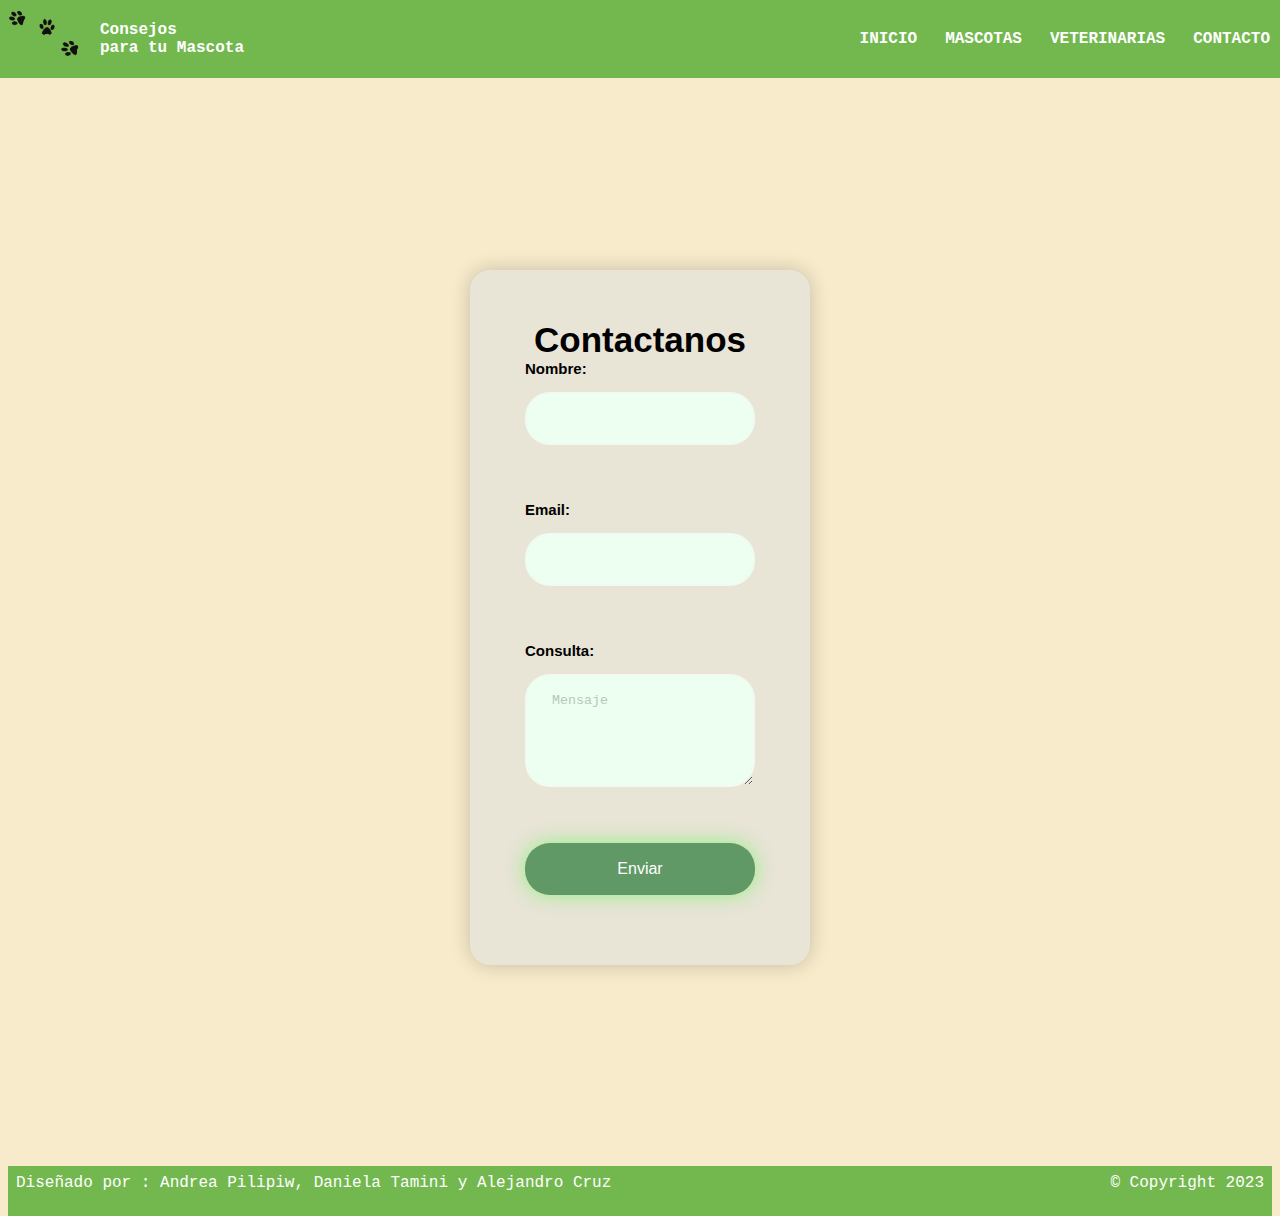
==== contacto.html @ 52b4cbc0 "correccion de footer" ====
<!DOCTYPE html>
<html lang="en">
<head>
    <meta charset="UTF-8">
    <meta http-equiv="X-UA-Compatible" content="IE=edge">
    <meta name="viewport" content="width=device-width, initial-scale=1.0">
    <title>Consejos para tu Mascota</title>
    <link rel="shortcut icon" href="img/faviconHuella.png" type="image/x-icon">
    <link rel="stylesheet" href="css/estiloFormulario.css">
</head>
<body>
    <nav>
        <div>
            <div class="logo">
                <a href="inicio.html" >
                    <img src="img/logoHuellas.png" alt="Logo Huellas" width="100px">
                </a>
            </div>
            <div class="nombreLogo">
                <h4>Consejos<br>para tu Mascota</h4>
            </div>
        </div>
        <div >
            <ul class="navMenu">
                <li class="navLista"><a href="inicio.html" target="_blank">INICIO</a></li>
                <li class="navLista"><a href="inicio.html #bannerMascotas" target="_blank"> MASCOTAS </a></li>
                <li class="navLista"><a href="veterinarias.html" target="_blank">VETERINARIAS</a></li>
                <li class="navLista"><a href="#" >CONTACTO</a></li>
            </ul>
        </div>
    </nav>
    <main class="Contacto"> 
        <form>
            <h2>Contactanos</h2>
            <div class="input-group">
             <label for="lname">Nombre:</label>
             <input type="text" id="name" name="name"><br><br>
             <label for="email">Email:</label>
             <input type="email" id="email" name="email"><br><br>
             <label for="Consulta">Consulta:</label>
             <textarea type="Consulta" id="Consulta" name="Consulta" cols="30" rows="5" placeholder="Mensaje"></textarea><br><br>
             <input class="btn" type="submit" value="Enviar">
            </div>
        </form>
    </main>
    <footer>
        <div class="contenedorFooter">
           <div class="footerIntegrantes">
                <p>Diseñado por : Andrea Pilipiw, Daniela Tamini y Alejandro Cruz</p>
           </div>
            <div class="footerRedes">
                <p>© Copyright 2023 </p>
            </div>
        </div>
    </footer>
</body>
</html>
---- css/estiloFormulario.css ----
* {
    margin:0;
    box-sizing: border-box;
    
}

html {
    font-size: 1rem;
    height: 100%;
    font-family: 'Courier New', Courier, monospace;
    background-color: rgb(247, 235, 203);
}

/* BARRA DE NAVEGACION */
nav {
    background:#62b13ee1;
    color:white;
    display: flex;
    justify-content: space-between;
    top: 0;
}
nav div {
    /* border: 2px violet solid; */
    display: flex;
    align-items: center;
}

.navMenu {
    display: flex;
    list-style: none;
    align-items: center;
    color:white;
    gap: 0.5rem;
    font-weight: bold;
}

.navLista {
    display: inline-block;
    padding: 10px;
}

.navLista:hover {
    background-color:rgb(157, 216, 171) ;
    box-shadow:2px 2px 10px rgb(0,0,0,0.5);
    border-radius: 10px;
}

.navLista a{
    text-decoration: none;
    color:white;
}

/* estilos contenido  */

body, main, footer {
    min-height: 50px;
    margin: 0;
    min-width: 400px;
    
}

main>div {
    /* border: 2px green solid; */
    margin: 0.5rem;
    min-width: 400px;
}

section>img {
    /* border: 2px yellow solid; */
    margin: 0.5rem;
    min-width: 400px;
}

section>h3 {
    /* border: 2px yellow solid; */
    margin: 0.5rem;
    min-width: 400px;
}

section>article {
    /* border: 2px yellow solid; */
    margin: 0.5rem;
    min-width: 400px;
}
/* logo y menu */
header a{
    color: white;
    text-decoration: none;
}

header a:hover{
    color:black;
}

.headerLogo{
    display: inline-block;
    background-color:#9DC08B;

}
header{
    background-color:#9DC08B;
}
.headerLogo a img{
    width: 10%;
}
.headerNombre {
    position: relative;
    display: inline-block;
    background-color:#9DC08B;
}
h3{
    font-size: 15px;
}
.headerMenu {
    left: auto;
    position: relative;
    top: auto;
    width: auto;
    display: inline-block;
    margin: 0.5rem 0 0.5rem 20rem;
}

.headerMenu ul {
    list-style: none;
   
}

.headerMenu li {
    background-color:#9DC08B;
    float: left;
    text-align: center;
  /* margin: 0 0.3rem 0; */
    padding: 0.5rem;
} 
 
 /* Formulario */
  .Contacto{
    font-family: Arial, Helvetica, sans-serif;
    min-height: 120vh;
    display: flex;
    align-items: center;
    justify-content: center;
}
form{
    padding: 50px 55px;
    box-shadow: 0 0 20px rgba(0,0,0,0.2);
    border-radius: 20px;
    text-align: center;
    width: 340px;
    background-color: rgb(232, 228, 214);
}
.input-group{
    display: flex;
    flex-direction: column;
    text-align: left;
}
h2{
    color: black;
    font-size: 35px;
}

label{
    color: black;
    font-size: 15px;
    font-weight: 600;
    margin-bottom: 15px;
}
input,textarea{
    padding: 17px 25px;
    border-radius: 25px;
    margin-bottom: 20px;
    background-color: #EDFFF0;
    border: 2px solid #F0FAF1;
    color: black;
    outline:none;
}
input::placeholder, textarea::placeholder{
    color:#b5cab6
}

.form-txt{
    margin-bottom: 30px;
    display: flex;
    justify-content: space-between;
    text-align: center;
} 
.form-text a{
    color: #76b28e;
    font-size: 14px;
    font-weight: 600;
    text-decoration: none;
} 
.btn{
    font-size: 16px;
    color:#FFFFFF;
    border: 0;
    border-radius: 25px;
    background-color: #609966;
    box-shadow: 0 0 20px rgb(25, 254, 0,0.4);
    cursor: pointer;
}

.btn:hover{
    background-color:rgb(157, 216, 171) ;
}

/* Footer */
footer {
    background:#62b13ee1;
    color:white;
    margin: 0.5rem;
    padding: 0.5rem;
}

.contenedorFooter {
    /* border: 2px violet solid; */
    display: flex;
    justify-content: space-between;
}

/* FORMATO RESPONSIVE*/
@media (max-width: 643px) {
    nav {
        flex-direction: column;
        align-items: center;
    }
}

@media (max-width: 520px) {
   .navMenu{
        flex-direction: column;
   }
   nav {
        position: static;
   }
}
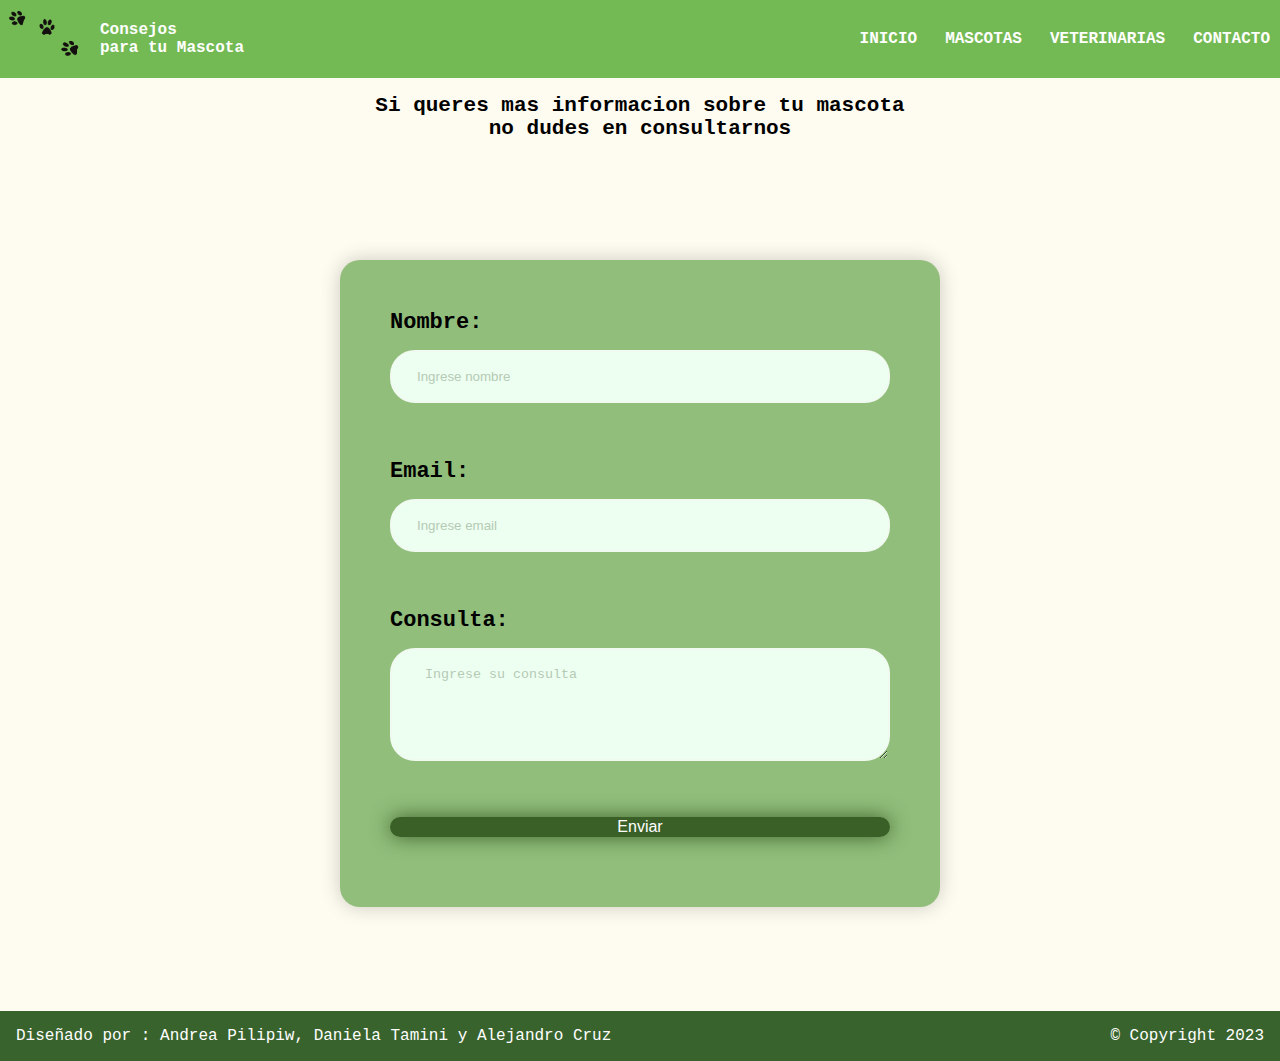
==== commit 80fa5641: "Formulario de contacto actualizado" ====
--- a/contacto.html
+++ b/contacto.html
@@ -7,51 +7,72 @@
     <title>Consejos para tu Mascota</title>
     <link rel="shortcut icon" href="img/faviconHuella.png" type="image/x-icon">
     <link rel="stylesheet" href="css/estiloFormulario.css">
+    
 </head>
 <body>
     <nav>
         <div>
             <div class="logo">
-                <a href="inicio.html" >
+                <a href="index.html" >
                     <img src="img/logoHuellas.png" alt="Logo Huellas" width="100px">
                 </a>
             </div>
             <div class="nombreLogo">
                 <h4>Consejos<br>para tu Mascota</h4>
             </div>
-        </div>
-        <div >
+            </div>
+            <div >
             <ul class="navMenu">
-                <li class="navLista"><a href="inicio.html" target="_blank">INICIO</a></li>
-                <li class="navLista"><a href="inicio.html #bannerMascotas" target="_blank"> MASCOTAS </a></li>
+                <li class="navLista"><a href="index.html">INICIO</a></li>
+                <li class="navLista"><a href="index.html"> MASCOTAS </a>
+                    <ul  class="sinestilo">
+                        <li><a href="mascotaPerro.html">Perros</a></li>
+                        <li><a href="mascotaGato.html">Gatos</a></li>
+                        <li><a href="mascotaCobayo.html">Cobayos</a></li>
+                    </ul>
+                </li>
                 <li class="navLista"><a href="veterinarias.html" target="_blank">VETERINARIAS</a></li>
-                <li class="navLista"><a href="#" >CONTACTO</a></li>
+                <li class="navLista"><a href="Contacto.html" target="_blank">CONTACTO</a></li>
             </ul>
-        </div>
+            </div>
     </nav>
+    <header>
+        <div class="contenedorContacto">
+            <h3>Si queres mas informacion sobre tu mascota<br>
+                 no dudes en consultarnos 
+            </h3>
+         </div>
+    </header>
     <main class="Contacto"> 
-        <form>
-            <h2>Contactanos</h2>
+        <form method="post"  id="form">
             <div class="input-group">
              <label for="lname">Nombre:</label>
-             <input type="text" id="name" name="name"><br><br>
+             <input type="text" id="name" name="name" placeholder="Ingrese nombre"><br><br>
+             
              <label for="email">Email:</label>
-             <input type="email" id="email" name="email"><br><br>
+             <input type="email" id="email" name="email" placeholder="Ingrese email"><br><br>
+             
              <label for="Consulta">Consulta:</label>
-             <textarea type="Consulta" id="Consulta" name="Consulta" cols="30" rows="5" placeholder="Mensaje"></textarea><br><br>
-             <input class="btn" type="submit" value="Enviar">
+             <textarea type="consulta" id="consulta" name="consulta" cols="30" rows="5" placeholder=" Ingrese su consulta"></textarea><br><br>
+             
+             <button type="submit" class="btn">Enviar</button>
+             <p class="warnings" id="warnings"></p>
             </div>
         </form>
     </main>
     <footer>
         <div class="contenedorFooter">
-           <div class="footerIntegrantes">
+            <div class="footerIntegrantes">
                 <p>Diseñado por : Andrea Pilipiw, Daniela Tamini y Alejandro Cruz</p>
-           </div>
+            </div>
             <div class="footerRedes">
                 <p>© Copyright 2023 </p>
             </div>
-        </div>
+            </div>
     </footer>
+
+    <script src="js/app.js"></script>
+
 </body>
 </html>
+
--- a/css/estiloFormulario.css
+++ b/css/estiloFormulario.css
@@ -8,7 +8,7 @@
     font-size: 1rem;
     height: 100%;
     font-family: 'Courier New', Courier, monospace;
-    background-color: rgb(247, 235, 203);
+    background-color: rgb(254, 251, 240);
 }
 
 /* BARRA DE NAVEGACION */
@@ -40,7 +40,7 @@
 }
 
 .navLista:hover {
-    background-color:rgb(157, 216, 171) ;
+    background-color:rgb(62, 113, 74) ;
     box-shadow:2px 2px 10px rgb(0,0,0,0.5);
     border-radius: 10px;
 }
@@ -51,7 +51,15 @@
 }
 
 /* estilos contenido  */
-
+.contenedorContacto {
+    background-color: rgb(254, 251, 240); 
+    margin: 0;
+    padding: 1.0rem;
+}
+.contenedorContacto h3{
+    text-align: center;
+    font-size: 21px;
+}
 body, main, footer {
     min-height: 50px;
     margin: 0;
@@ -132,22 +140,70 @@
   /* margin: 0 0.3rem 0; */
     padding: 0.5rem;
 } 
+.sinestilo{
+    list-style: none;
+    
+}
+.sinestilo li{
+    align-items: center;
+    
+}
+.navMenu li a{
+    display: block;
+}
+.navMenu li ul{
+    display:none;
+    position:absolute;
+    
+   
+
+}
+.navMenu li:hover > ul{
+    display:block;
+    background-color: #9DC08B;
+    background-color:rgb(157, 216, 171) ;
+    box-shadow:2px 2px 10px rgb(0,0,0,0.5);
+    border-radius: 10px;
+    padding: 15px;
+    
+ 
+}
+.navMenu li ul li{
+    position: relative;
+    padding: 4px;  /*si lo queres mas separado ajusta aca*/
+    
+    
+}
+.navMenu li ul li:hover{
+    display: block;
+    background-color:#434343;
+    
+    
+}
+.warnings{
+    width:200px;
+    text-align: center;
+    margin: auto;
+    color: black;
+    padding-top: 20px;
+}
  
  /* Formulario */
+ 
   .Contacto{
-    font-family: Arial, Helvetica, sans-serif;
-    min-height: 120vh;
+    font-family: 'Courier New', Courier, monospace;
+    min-height: 95vh;
     display: flex;
     align-items: center;
     justify-content: center;
 }
 form{
-    padding: 50px 55px;
+    padding: 50px 50px;
     box-shadow: 0 0 20px rgba(0,0,0,0.2);
     border-radius: 20px;
     text-align: center;
-    width: 340px;
-    background-color: rgb(232, 228, 214);
+    width: 600px;
+    background-color: #91be7b;
 }
 .input-group{
     display: flex;
@@ -161,7 +217,7 @@
 
 label{
     color: black;
-    font-size: 15px;
+    font-size: 22px;
     font-weight: 600;
     margin-bottom: 15px;
 }
@@ -195,21 +251,21 @@
     color:#FFFFFF;
     border: 0;
     border-radius: 25px;
-    background-color: #609966;
-    box-shadow: 0 0 20px rgb(25, 254, 0,0.4);
+    background-color: #2e531de1;
+    box-shadow: 0 0 20px #2e531de1;
     cursor: pointer;
 }
 
 .btn:hover{
     background-color:rgb(157, 216, 171) ;
-}
+}  
 
 /* Footer */
 footer {
-    background:#62b13ee1;
-    color:white;
-    margin: 0.5rem;
-    padding: 0.5rem;
+    background:#39632d;
+    color:white;
+    margin: 0;
+    padding: 1.0rem;
 }
 
 .contenedorFooter {
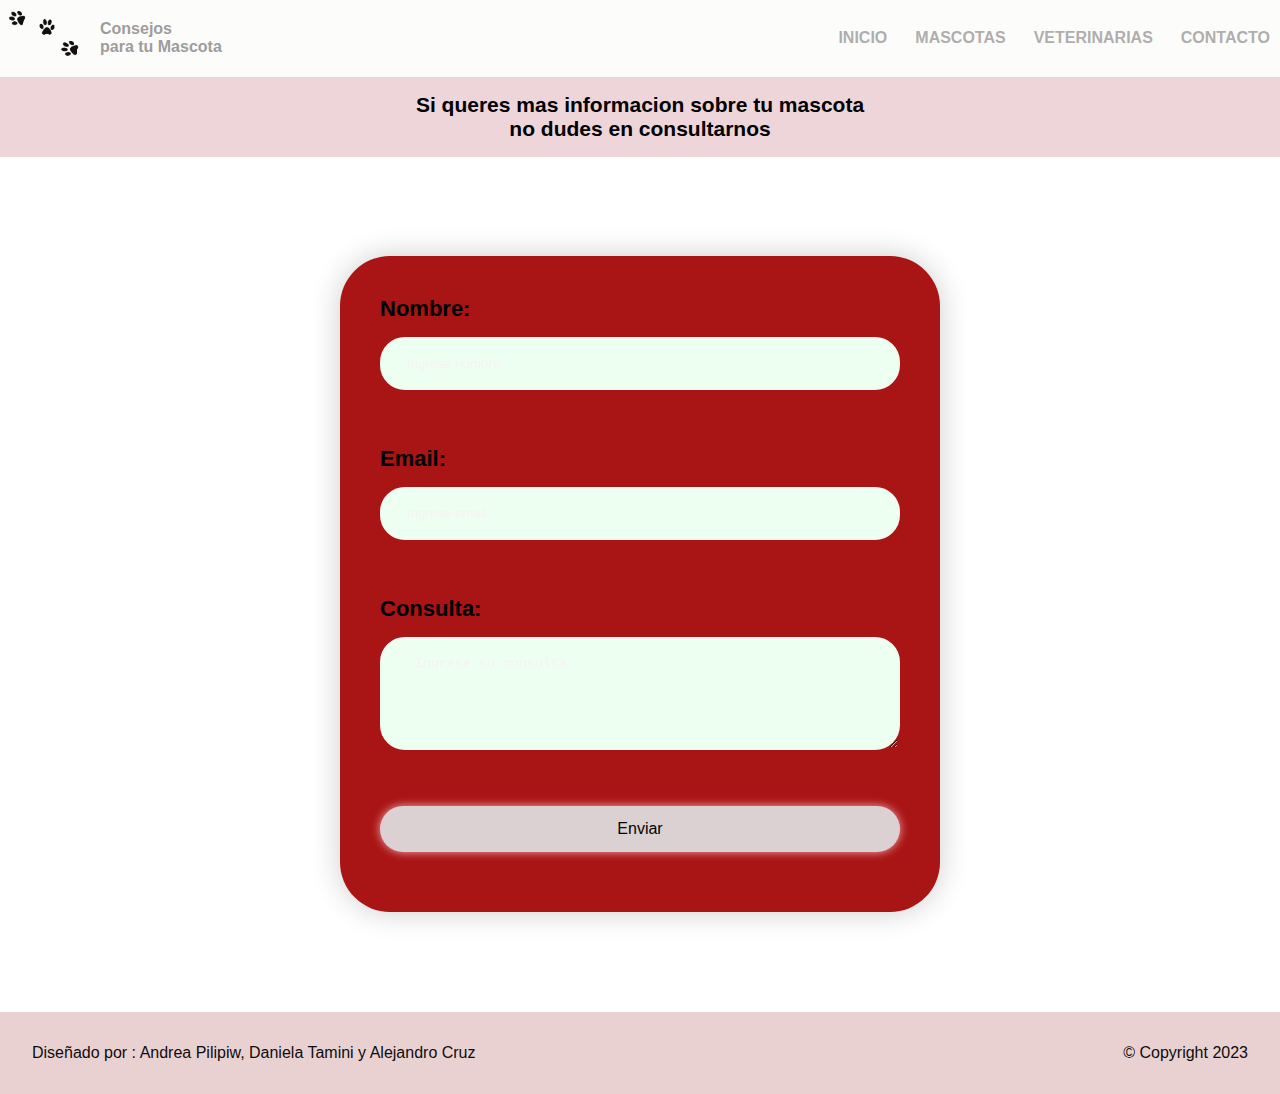
==== commit 924dda64: "Ultima actualización" ====
--- a/contacto.html
+++ b/contacto.html
@@ -7,34 +7,34 @@
     <title>Consejos para tu Mascota</title>
     <link rel="shortcut icon" href="img/faviconHuella.png" type="image/x-icon">
     <link rel="stylesheet" href="css/estiloFormulario.css">
-    
+ 
+
 </head>
 <body>
     <nav>
         <div>
             <div class="logo">
-                <a href="index.html" >
-                    <img src="img/logoHuellas.png" alt="Logo Huellas" width="100px">
-                </a>
-            </div>
-            <div class="nombreLogo">
-                <h4>Consejos<br>para tu Mascota</h4>
-            </div>
-            </div>
-            <div >
-            <ul class="navMenu">
-                <li class="navLista"><a href="index.html">INICIO</a></li>
-                <li class="navLista"><a href="index.html"> MASCOTAS </a>
-                    <ul  class="sinestilo">
-                        <li><a href="mascotaPerro.html">Perros</a></li>
-                        <li><a href="mascotaGato.html">Gatos</a></li>
-                        <li><a href="mascotaCobayo.html">Cobayos</a></li>
-                    </ul>
-                </li>
-                <li class="navLista"><a href="veterinarias.html" target="_blank">VETERINARIAS</a></li>
-                <li class="navLista"><a href="Contacto.html" target="_blank">CONTACTO</a></li>
-            </ul>
-            </div>
+                   <a href="index.html" >
+                       <img src="img/logoHuellas.png" alt="Logo Huellas" width="100px">
+                   </a>
+               </div>
+               <div class="nombreLogo">
+                   <h4>Consejos<br>para tu Mascota</h4>
+               </div>
+               </div>
+               <div >
+               <ul class="navMenu">
+                   <li class="navLista"><a href="index.html" target="_blank">INICIO</a></li>
+                   <li class="navLista"><a href="index.html"> MASCOTAS </a>
+                       <ul  class="sinestilo">
+                           <li><a href="mascotaPerro.html">Perros</a></li>
+                           <li><a href="mascotaGato.html">Gatos</a></li>
+                           <li><a href="mascotaCobayo.html">Cobayos</a></li>
+                       </ul>
+                   </li>
+                   <li class="navLista"><a href="veterinarias.html" target="_blank">VETERINARIAS</a></li>
+                   <li class="navLista"><a href="contacto.html" target="_blank">CONTACTO</a></li>
+               </ul>
     </nav>
     <header>
         <div class="contenedorContacto">
@@ -44,7 +44,7 @@
          </div>
     </header>
     <main class="Contacto"> 
-        <form method="post"  id="form">
+        <form  id="form" action="https://formspree.io/f/mbjeejzb" method="POST">
             <div class="input-group">
              <label for="lname">Nombre:</label>
              <input type="text" id="name" name="name" placeholder="Ingrese nombre"><br><br>
@@ -60,7 +60,7 @@
             </div>
         </form>
     </main>
-    <footer>
+    <footer id="idfooter">
         <div class="contenedorFooter">
             <div class="footerIntegrantes">
                 <p>Diseñado por : Andrea Pilipiw, Daniela Tamini y Alejandro Cruz</p>
@@ -68,11 +68,10 @@
             <div class="footerRedes">
                 <p>© Copyright 2023 </p>
             </div>
-            </div>
+        </div>
     </footer>
-
     <script src="js/app.js"></script>
-
+    <script src="js/script.js"></script>
 </body>
 </html>
 
--- a/css/estiloFormulario.css
+++ b/css/estiloFormulario.css
@@ -7,14 +7,14 @@
 html {
     font-size: 1rem;
     height: 100%;
-    font-family: 'Courier New', Courier, monospace;
-    background-color: rgb(254, 251, 240);
+    font-family: 'Open Sans', sans-serif; 
+   /* background-color:#f6f1f2;  */
 }
 
 /* BARRA DE NAVEGACION */
 nav {
-    background:#62b13ee1;
-    color:white;
+    background:#fcfdfae1;
+    color:rgb(159, 156, 156);
     display: flex;
     justify-content: space-between;
     top: 0;
@@ -29,7 +29,7 @@
     display: flex;
     list-style: none;
     align-items: center;
-    color:white;
+    color:rgb(159, 156, 156);
     gap: 0.5rem;
     font-weight: bold;
 }
@@ -40,19 +40,20 @@
 }
 
 .navLista:hover {
-    background-color:rgb(62, 113, 74) ;
+    background-color:#C72C41 ;
     box-shadow:2px 2px 10px rgb(0,0,0,0.5);
     border-radius: 10px;
 }
 
 .navLista a{
     text-decoration: none;
-    color:white;
-}
+    color:rgb(177, 173, 173);
+}
+
 
 /* estilos contenido  */
 .contenedorContacto {
-    background-color: rgb(254, 251, 240); 
+    background-color:#eed5da; 
     margin: 0;
     padding: 1.0rem;
 }
@@ -104,9 +105,6 @@
     display: inline-block;
     background-color:#9DC08B;
 
-}
-header{
-    background-color:#9DC08B;
 }
 .headerLogo a img{
     width: 10%;
@@ -134,12 +132,11 @@
 }
 
 .headerMenu li {
-    background-color:#9DC08B;
     float: left;
     text-align: center;
   /* margin: 0 0.3rem 0; */
     padding: 0.5rem;
-} 
+}  
 .sinestilo{
     list-style: none;
     
@@ -160,26 +157,22 @@
 }
 .navMenu li:hover > ul{
     display:block;
-    background-color: #9DC08B;
-    background-color:rgb(157, 216, 171) ;
+    background-color:#fcfdfae1;
     box-shadow:2px 2px 10px rgb(0,0,0,0.5);
     border-radius: 10px;
     padding: 15px;
-    
- 
 }
 .navMenu li ul li{
     position: relative;
-    padding: 4px;  /*si lo queres mas separado ajusta aca*/
-    
+    padding: 4px; 
     
 }
 .navMenu li ul li:hover{
     display: block;
-    background-color:#434343;
-    
-    
-}
+    background-color:#C72C41;
+    border-radius: 10px;
+}
+
 .warnings{
     width:200px;
     text-align: center;
@@ -191,19 +184,20 @@
  /* Formulario */
  
   .Contacto{
-    font-family: 'Courier New', Courier, monospace;
+    font-family: 'Open Sans', sans-serif; 
     min-height: 95vh;
     display: flex;
     align-items: center;
     justify-content: center;
+    padding: 20px;
 }
 form{
-    padding: 50px 50px;
-    box-shadow: 0 0 20px rgba(0,0,0,0.2);
-    border-radius: 20px;
+    padding: 40px 40px;
+    box-shadow: 0 0 30px rgba(0,0,0,0.2);
+    border-radius: 50px;
     text-align: center;
     width: 600px;
-    background-color: #91be7b;
+    background-color:#a91414;
 }
 .input-group{
     display: flex;
@@ -231,7 +225,7 @@
     outline:none;
 }
 input::placeholder, textarea::placeholder{
-    color:#b5cab6
+    color:#f7f3f3
 }
 
 .form-txt{
@@ -241,37 +235,39 @@
     text-align: center;
 } 
 .form-text a{
-    color: #76b28e;
+    color: #000000;
     font-size: 14px;
     font-weight: 600;
     text-decoration: none;
 } 
 .btn{
     font-size: 16px;
-    color:#FFFFFF;
+    color:#030303;
     border: 0;
     border-radius: 25px;
-    background-color: #2e531de1;
-    box-shadow: 0 0 20px #2e531de1;
+    background-color: #dbd1d2;
+    box-shadow: 0 0 10px #f3adb5;
     cursor: pointer;
+    padding: 14px;
 }
 
 .btn:hover{
-    background-color:rgb(157, 216, 171) ;
+    background-color:#e4b3b9;
 }  
 
-/* Footer */
+/*FOOTER*/
 footer {
-    background:#39632d;
-    color:white;
+    background:#ead1d1;
+    color:rgb(13, 13, 13);
     margin: 0;
-    padding: 1.0rem;
+    padding: 2rem;
 }
 
 .contenedorFooter {
     /* border: 2px violet solid; */
     display: flex;
-    justify-content: space-between;
+    justify-content:space-between;
+    align-items: center;
 }
 
 /* FORMATO RESPONSIVE*/
